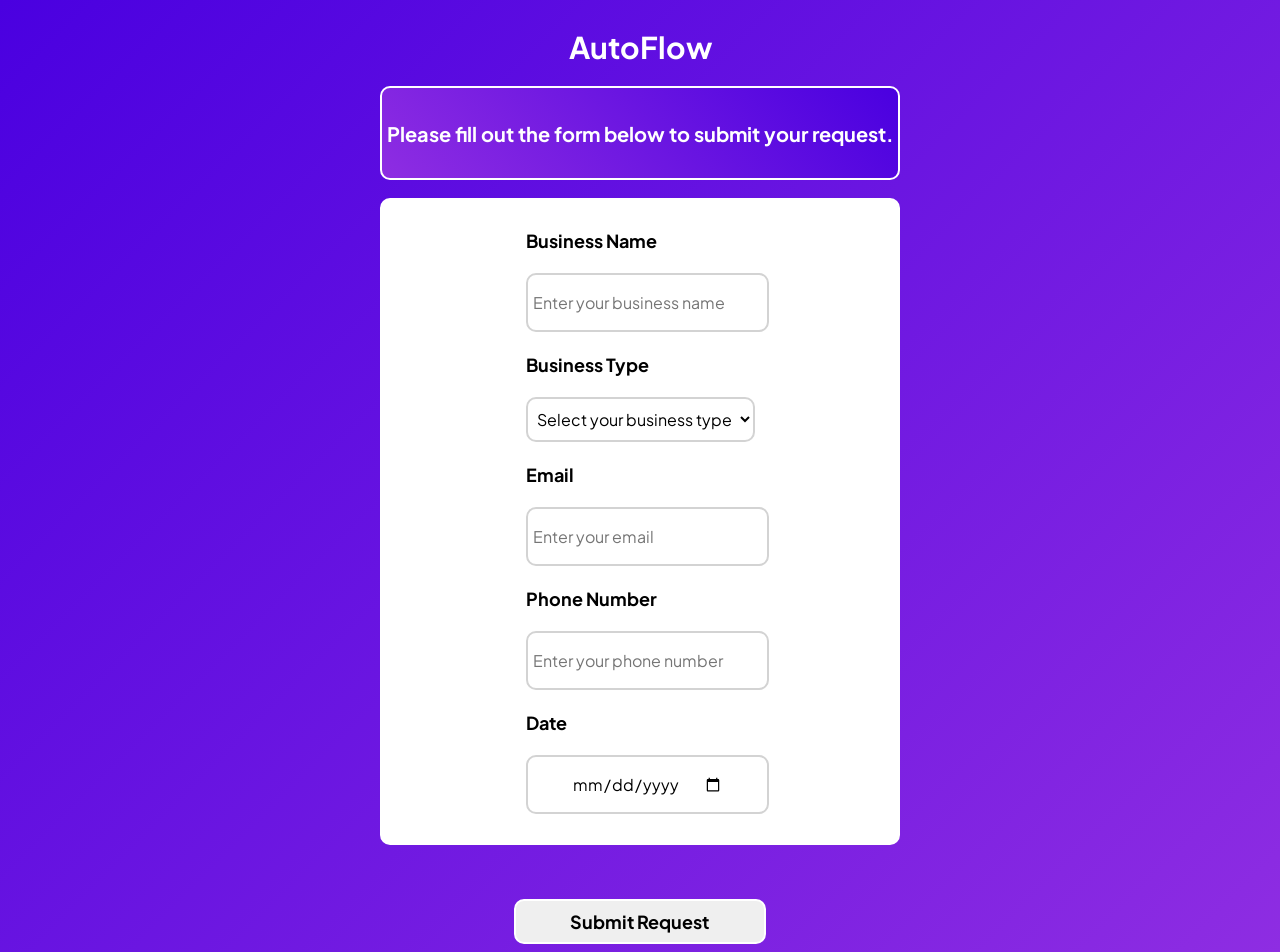
==== Pages/saas_form.html @ 90edd48d "Add files via upload" ====
<!DOCTYPE html>
<html lang="en">
<head>
    <meta charset="UTF-8">
    <meta name="viewport" content="width=device-width, initial-scale=1.0">
    <title>Document</title>
    <link rel="stylesheet" href="../saas-form.css">
</head>
<body>
    
    <div class="name">
        <h1> AutoFlow</h1>
       
    </div>


    <div class="formP">
        <p> Please fill out the form below to submit your request. </p>
    </div>

    <br>


    <div class="form">
    <form action="action_page.php" method="post">

        <br>
        <div>
            <div class="Dlabels">
                
                <label for="bName"> Business Name </label>
            </div>

            <br>

            <div class="Fin">
                <input type="text" id="bName" name="bName" placeholder="Enter your business name" required>
            </div>
        </div>
        <br>


        <div>
            <div class="Dlabels">
            <label for="bType"> Business Type </label>
            </div>
            <br>
            <div class="Fin">
            <select id="bType" name="bType" required>
                <option value="" disabled selected>Select your business type</option>
                <option value="Barber shop">Barber shop</option>
                <option value="Nail salon">Nail salon</option>
                <option value="Other">Other</option>
            </select>
            </div>
        </div>
        <br>


        <div> 
            <div class="Dlabels">
                <label for="email"> Email </label>
            </div>
            <br>

            <div class="Fin">
                <input type="email" id="email" name="email" placeholder="Enter your email" required>
            </div>
        </div>
        <br>


        <div>
            <div class="Dlabels">
            <label for="phone"> Phone Number </label>
            </div>
            <br>
            <div class="Fin">
                <input type="tel" id="phone" name="phone" placeholder="Enter your phone number" required>
            </div>
        </div>
        <br>


        <div>
            <div class="Dlabels">
            <label for="date"> Date </label>
            </div>
            <br>
        </div>  
            <div class="Fin">
                <input type="date" id="date" name="date" required>
            </div>
            <br>
        </div>
        <br>
        <br>
        <br>

    </div>
        <div class="submit">
            <input type="submit" value="Submit Request">
        </div>

    </form>
        





</body>
</html>
---- saas-form.css ----
@import url('https://fonts.googleapis.com/css2?family=Plus+Jakarta+Sans:ital,wght@0,200..800;1,200..800&display=swap');

body {
    background: linear-gradient(135deg, #4a00e0, #8e2de2);
}

.name {
    font-family: "Plus Jakarta Sans", sans-serif;
    font-size: 15px;
    color: white;
    display: flex;
    justify-content: center;
    align-items: center;
}


.formP{
    font-family: "Plus Jakarta Sans", sans-serif;
    font-size: 20px;
    color: white;
    background: linear-gradient(-135deg, #4a00e0, #8e2de2);
    align-items: center;
    display: flex;
    justify-content: center;
    height: 10vh;
    width: 516px;
    border: 2px solid white;
    margin : auto;
    border-radius: 10px;
    font-weight: bold;
}   



.form,
.form input, .form select 

 {
    
    display: flex;

    width: 500px;
    border: 10px solid white;
    margin : auto;
    font-family: "Plus Jakarta Sans", sans-serif;
    font-size: 16px;
    text-align: left;
    border-radius: 10px;
    background-color: white;
    justify-content: center;
 }

 .form input, .form select {

    height: 5vh;
    border-radius: 10px;
    width: 100%;
    border: 2px solid lightgray;
    padding: 5px;
    text-align: left;
 
 }

    

.submit input {
    display : flex;
    justify-content: center;
    width: 20%;
    height: 5vh;
    margin : auto;
    font-family: "Plus Jakarta Sans", sans-serif;
    font-size: 18px;
    border: 2px solid white;
    border-radius: 10px;
    font-weight: bold;

}

.Dlabels, .Dlabels label {
    font-family : "Plus Jakarta Sans", sans-serif;
    font-size: 18px;
    color: black;  
    display: flex;
    justify-content: left;
    align-items: center;
    font-weight: bold;

}
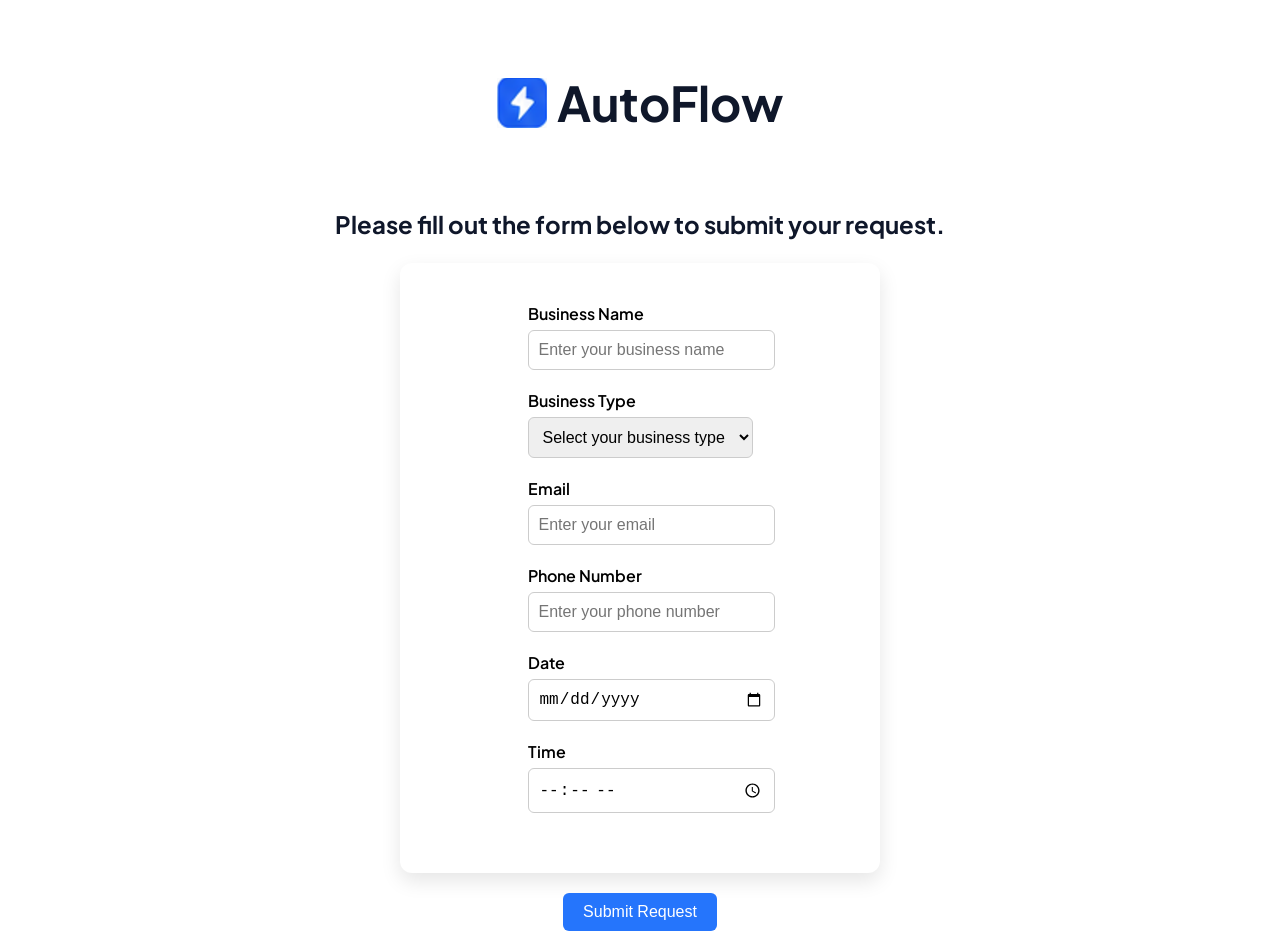
==== commit 3e91d6c0: "Update saas_form.html" ====
--- a/Pages/saas_form.html
+++ b/Pages/saas_form.html
@@ -8,43 +8,43 @@
 </head>
 <body>
     
-    <div class="name">
+    <div class="topbar">
+        <div class="name">        
+            <img src="/Images/logo.png" alt="Logo">
         <h1> AutoFlow</h1>
-       
+        </div>
     </div>
-
 
     <div class="formP">
         <p> Please fill out the form below to submit your request. </p>
     </div>
 
-    <br>
+
 
 
     <div class="form">
     <form action="action_page.php" method="post">
 
-        <br>
+    
         <div>
-            <div class="Dlabels">
-                
+            <div class="Dlabels">               
                 <label for="bName"> Business Name </label>
             </div>
 
-            <br>
+
 
             <div class="Fin">
                 <input type="text" id="bName" name="bName" placeholder="Enter your business name" required>
             </div>
         </div>
-        <br>
+
 
 
         <div>
             <div class="Dlabels">
             <label for="bType"> Business Type </label>
             </div>
-            <br>
+
             <div class="Fin">
             <select id="bType" name="bType" required>
                 <option value="" disabled selected>Select your business type</option>
@@ -54,60 +54,61 @@
             </select>
             </div>
         </div>
-        <br>
+
 
 
         <div> 
             <div class="Dlabels">
                 <label for="email"> Email </label>
             </div>
-            <br>
+
 
             <div class="Fin">
                 <input type="email" id="email" name="email" placeholder="Enter your email" required>
             </div>
         </div>
-        <br>
+
 
 
         <div>
             <div class="Dlabels">
             <label for="phone"> Phone Number </label>
             </div>
-            <br>
+
             <div class="Fin">
                 <input type="tel" id="phone" name="phone" placeholder="Enter your phone number" required>
             </div>
         </div>
-        <br>
+
 
 
         <div>
             <div class="Dlabels">
             <label for="date"> Date </label>
             </div>
-            <br>
+
         </div>  
             <div class="Fin">
                 <input type="date" id="date" name="date" required>
             </div>
-            <br>
+
+
+
+        <div class="Dlabels">
+            <label for="Time"> Time</label>
         </div>
-        <br>
-        <br>
-        <br>
 
-    </div>
+        <div class="Fin">
+            <input type="time" id="Time" name="time" required>
+        </div>
+
+        
+        </div>
+
+
+     </div> 
         <div class="submit">
             <input type="submit" value="Submit Request">
         </div>
-
+      
     </form>
-        
-
-
-
-
-
-</body>
-</html>
--- a/saas-form.css
+++ b/saas-form.css
@@ -1,89 +1,90 @@
 @import url('https://fonts.googleapis.com/css2?family=Plus+Jakarta+Sans:ital,wght@0,200..800;1,200..800&display=swap');
 
-body {
-    background: linear-gradient(135deg, #4a00e0, #8e2de2);
-}
-
-.name {
-    font-family: "Plus Jakarta Sans", sans-serif;
-    font-size: 15px;
-    color: white;
+/*
+top
+*/
+.topbar{
     display: flex;
     justify-content: center;
     align-items: center;
+    padding: 20px 80px;
+    margin-top:20px;
+    max-width: 100vw;
+
+}
+.name{
+    font-size: 24px;
+    font-weight: 700;
+    color: #0f172a;
+    font-family: "Plus Jakarta Sans", sans-serif;
+    display: flex;
+    align-items: center;   
+    gap: 10px;
+}
+.name img{
+    height: 50px;
+    width: 50px;
+}
+.formP{
+    font-size: 24px;
+    font-weight: 700;
+    color: #0f172a;
+    font-family: "Plus Jakarta Sans", sans-serif;
+    display: flex;
+    align-items: center;
+    justify-content: center;   
+}
+/*
+middle
+*/
+.form{
+    background-color: white;
+    padding: 40px;
+    border-radius: 12px;
+    box-shadow: 0 8px 20px rgba(0, 0, 0, 0.1);
+    width: 400px;
+    display: flex;
+    flex-direction: column;
+    align-items: center;
+    justify-content: center;
+    margin: 0 auto;
 }
 
-
-.formP{
+.Dlabels{
+    font-weight: 600;
+    margin-bottom: 6px;
+    display: block;
     font-family: "Plus Jakarta Sans", sans-serif;
-    font-size: 20px;
-    color: white;
-    background: linear-gradient(-135deg, #4a00e0, #8e2de2);
-    align-items: center;
+}
+.Fin input,
+.Fin select {
+  width: 100%;
+  padding: 10px;
+  margin-bottom: 20px;
+  border: 1px solid #ccc;
+  border-radius: 6px;
+  font-size: 16px;
+}
+.submit{
+    width: 100%;
     display: flex;
     justify-content: center;
-    height: 10vh;
-    width: 516px;
-    border: 2px solid white;
-    margin : auto;
-    border-radius: 10px;
-    font-weight: bold;
-}   
-
-
-
-.form,
-.form input, .form select 
-
- {
-    
-    display: flex;
-
-    width: 500px;
-    border: 10px solid white;
-    margin : auto;
-    font-family: "Plus Jakarta Sans", sans-serif;
-    font-size: 16px;
-    text-align: left;
-    border-radius: 10px;
-    background-color: white;
-    justify-content: center;
- }
-
- .form input, .form select {
-
-    height: 5vh;
-    border-radius: 10px;
-    width: 100%;
-    border: 2px solid lightgray;
-    padding: 5px;
-    text-align: left;
- 
- }
-
-    
-
+    margin-top: 20px;
+}
 .submit input {
-    display : flex;
-    justify-content: center;
-    width: 20%;
-    height: 5vh;
-    margin : auto;
-    font-family: "Plus Jakarta Sans", sans-serif;
-    font-size: 18px;
-    border: 2px solid white;
-    border-radius: 10px;
-    font-weight: bold;
-
+  width: auto;
+  padding:10px 20px;
+  background-color: #2575fc;
+  color: white;
+  border: none;
+  border-radius: 6px;
+  font-size: 16px;
+  cursor: pointer;
+  transition: background-color 0.3s ease;
+  align-self: center;
+  display: inline-block;
+  
 }
-
-.Dlabels, .Dlabels label {
-    font-family : "Plus Jakarta Sans", sans-serif;
-    font-size: 18px;
-    color: black;  
-    display: flex;
-    justify-content: left;
-    align-items: center;
-    font-weight: bold;
-
-}+.submit input:hover {
+  background-color: #0f0877;
+}
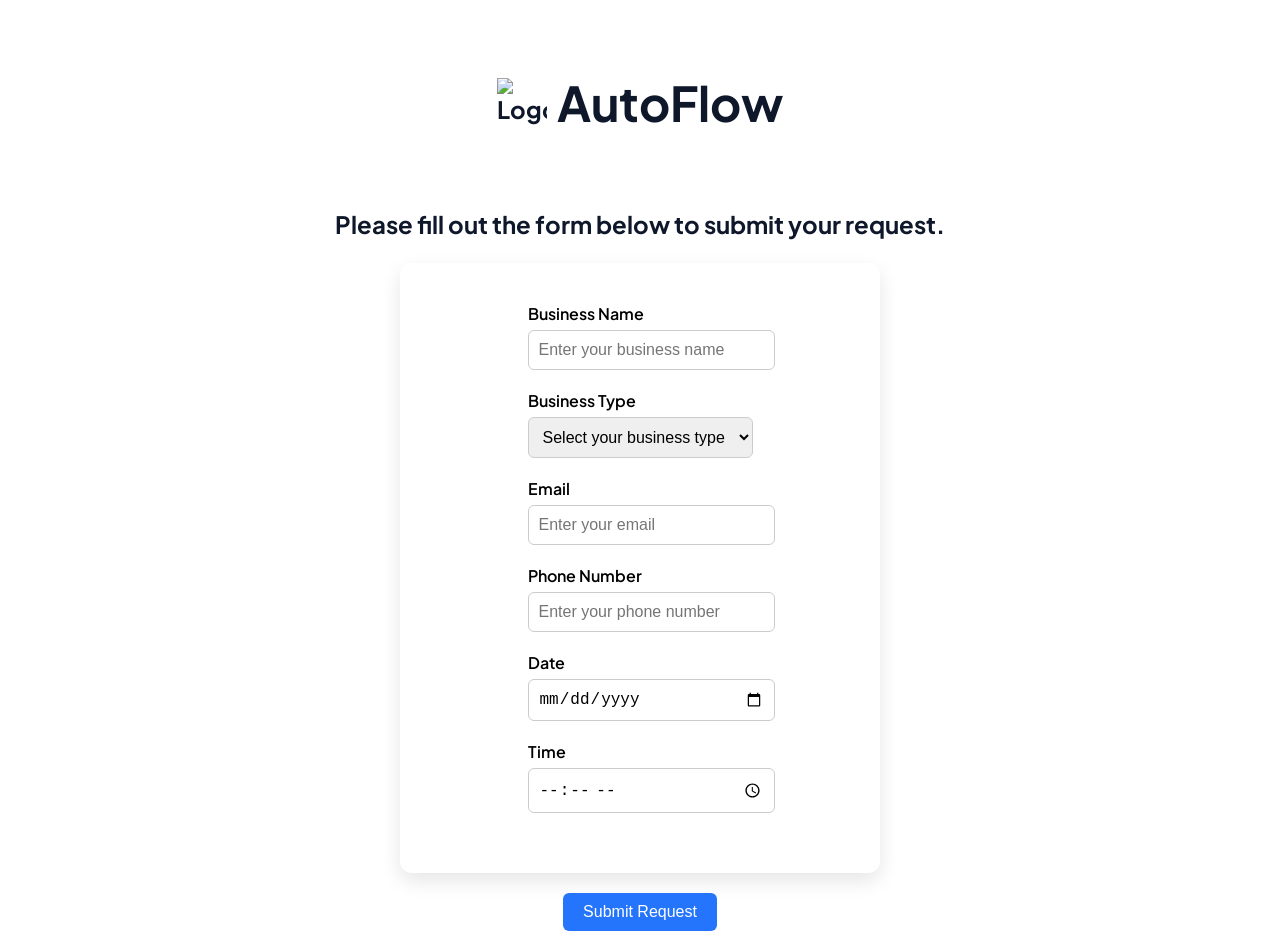
==== commit 81536f19: "Update saas_form.html" ====
--- a/Pages/saas_form.html
+++ b/Pages/saas_form.html
@@ -10,7 +10,7 @@
     
     <div class="topbar">
         <div class="name">        
-            <img src="/Images/logo.png" alt="Logo">
+            <img src="Images/logo.png" alt="Logo">
         <h1> AutoFlow</h1>
         </div>
     </div>
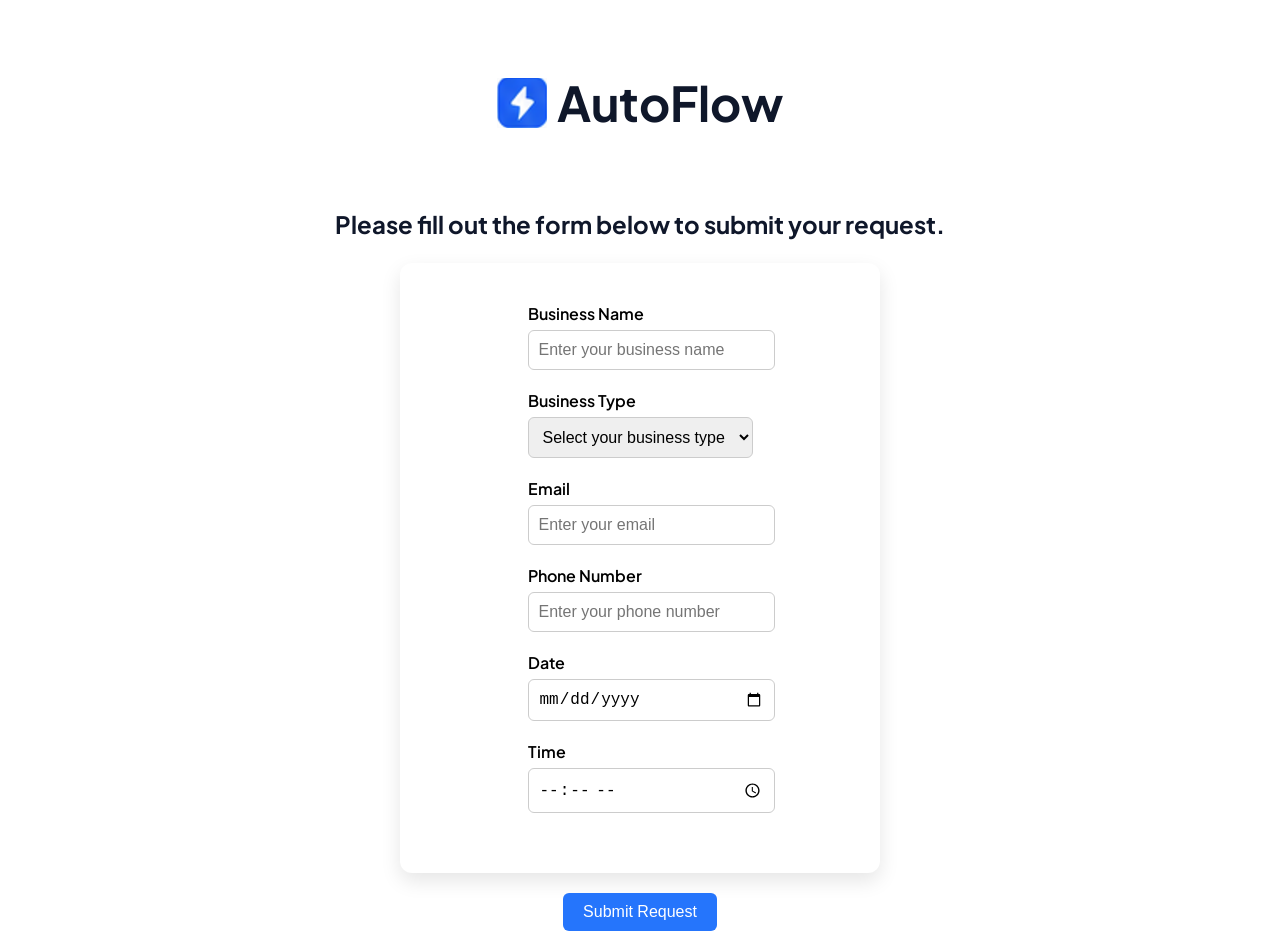
==== commit 68c2d51c: "Update saas_form.html" ====
--- a/Pages/saas_form.html
+++ b/Pages/saas_form.html
@@ -10,7 +10,7 @@
     
     <div class="topbar">
         <div class="name">        
-            <img src="Images/logo.png" alt="Logo">
+            <img src="../Images/logo.png" alt="Logo">
         <h1> AutoFlow</h1>
         </div>
     </div>
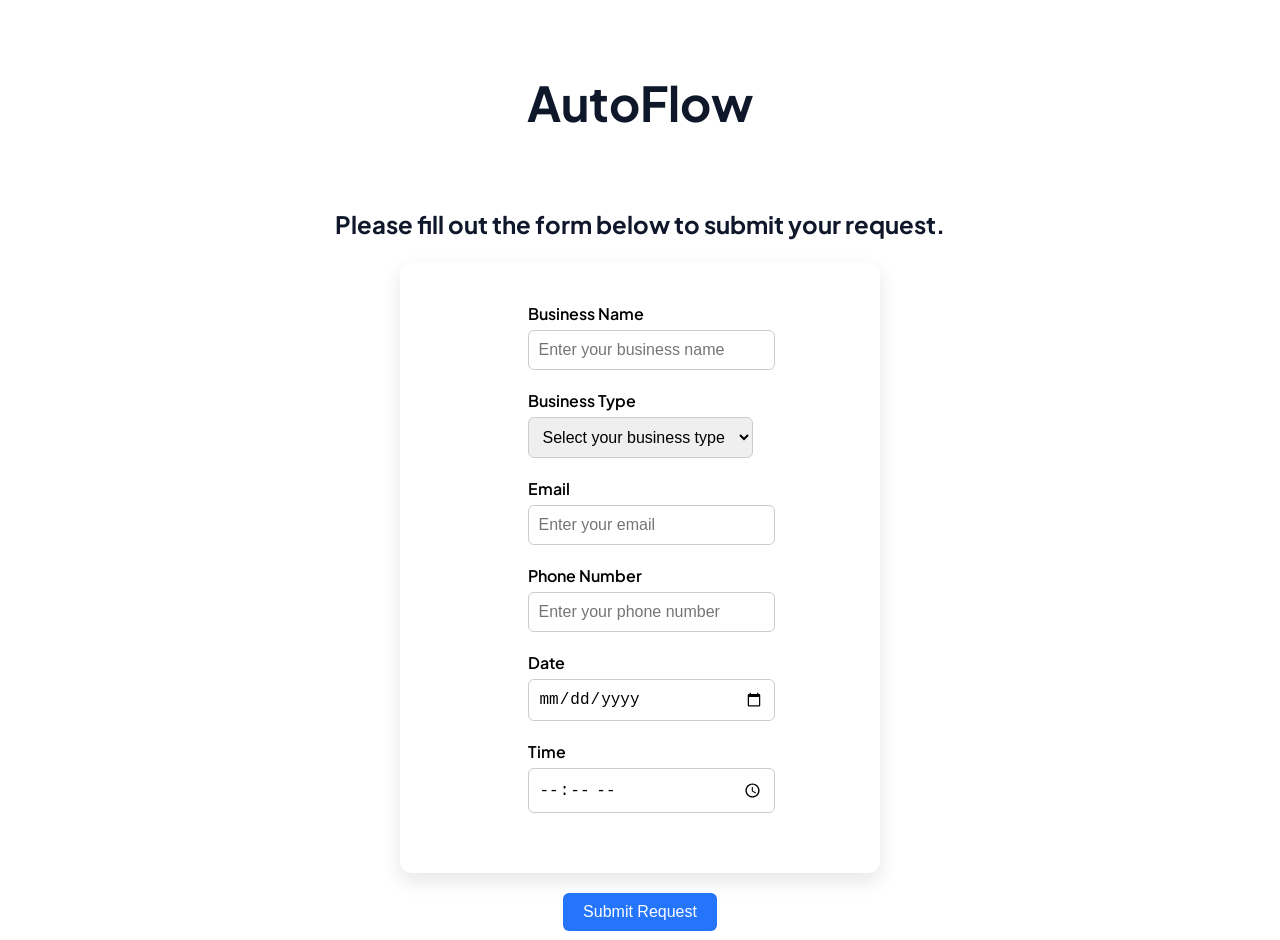
==== commit 079d0885: "Update saas_form.html" ====
--- a/Pages/saas_form.html
+++ b/Pages/saas_form.html
@@ -10,7 +10,7 @@
     
     <div class="topbar">
         <div class="name">        
-            <img src="../Images/logo.png" alt="Logo">
+           
         <h1> AutoFlow</h1>
         </div>
     </div>
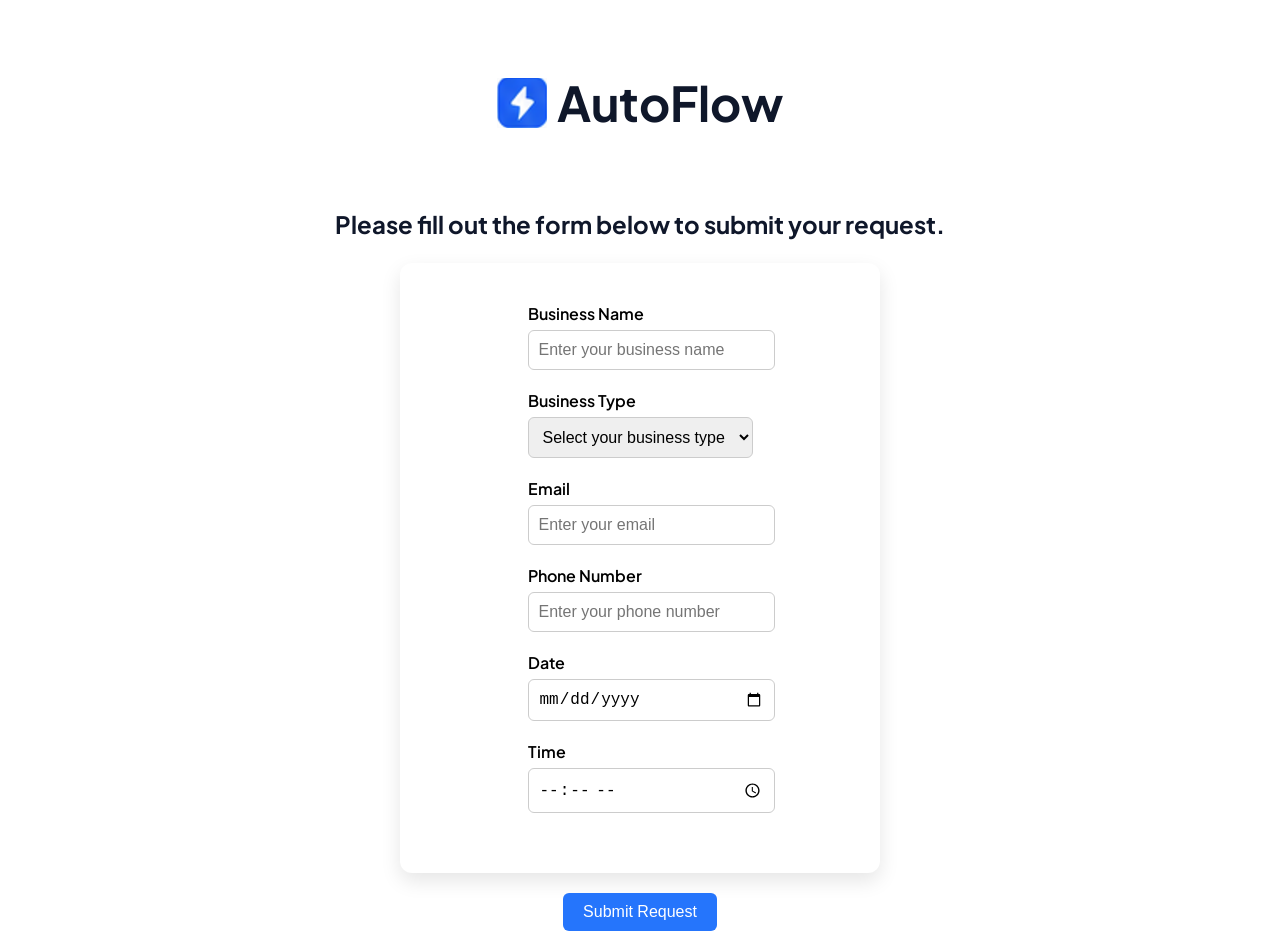
==== commit a1e857a5: "Update saas_form.html" ====
--- a/Pages/saas_form.html
+++ b/Pages/saas_form.html
@@ -10,7 +10,7 @@
     
     <div class="topbar">
         <div class="name">        
-           
+            <img src="../Images/logo.png" alt="Logo">
         <h1> AutoFlow</h1>
         </div>
     </div>
